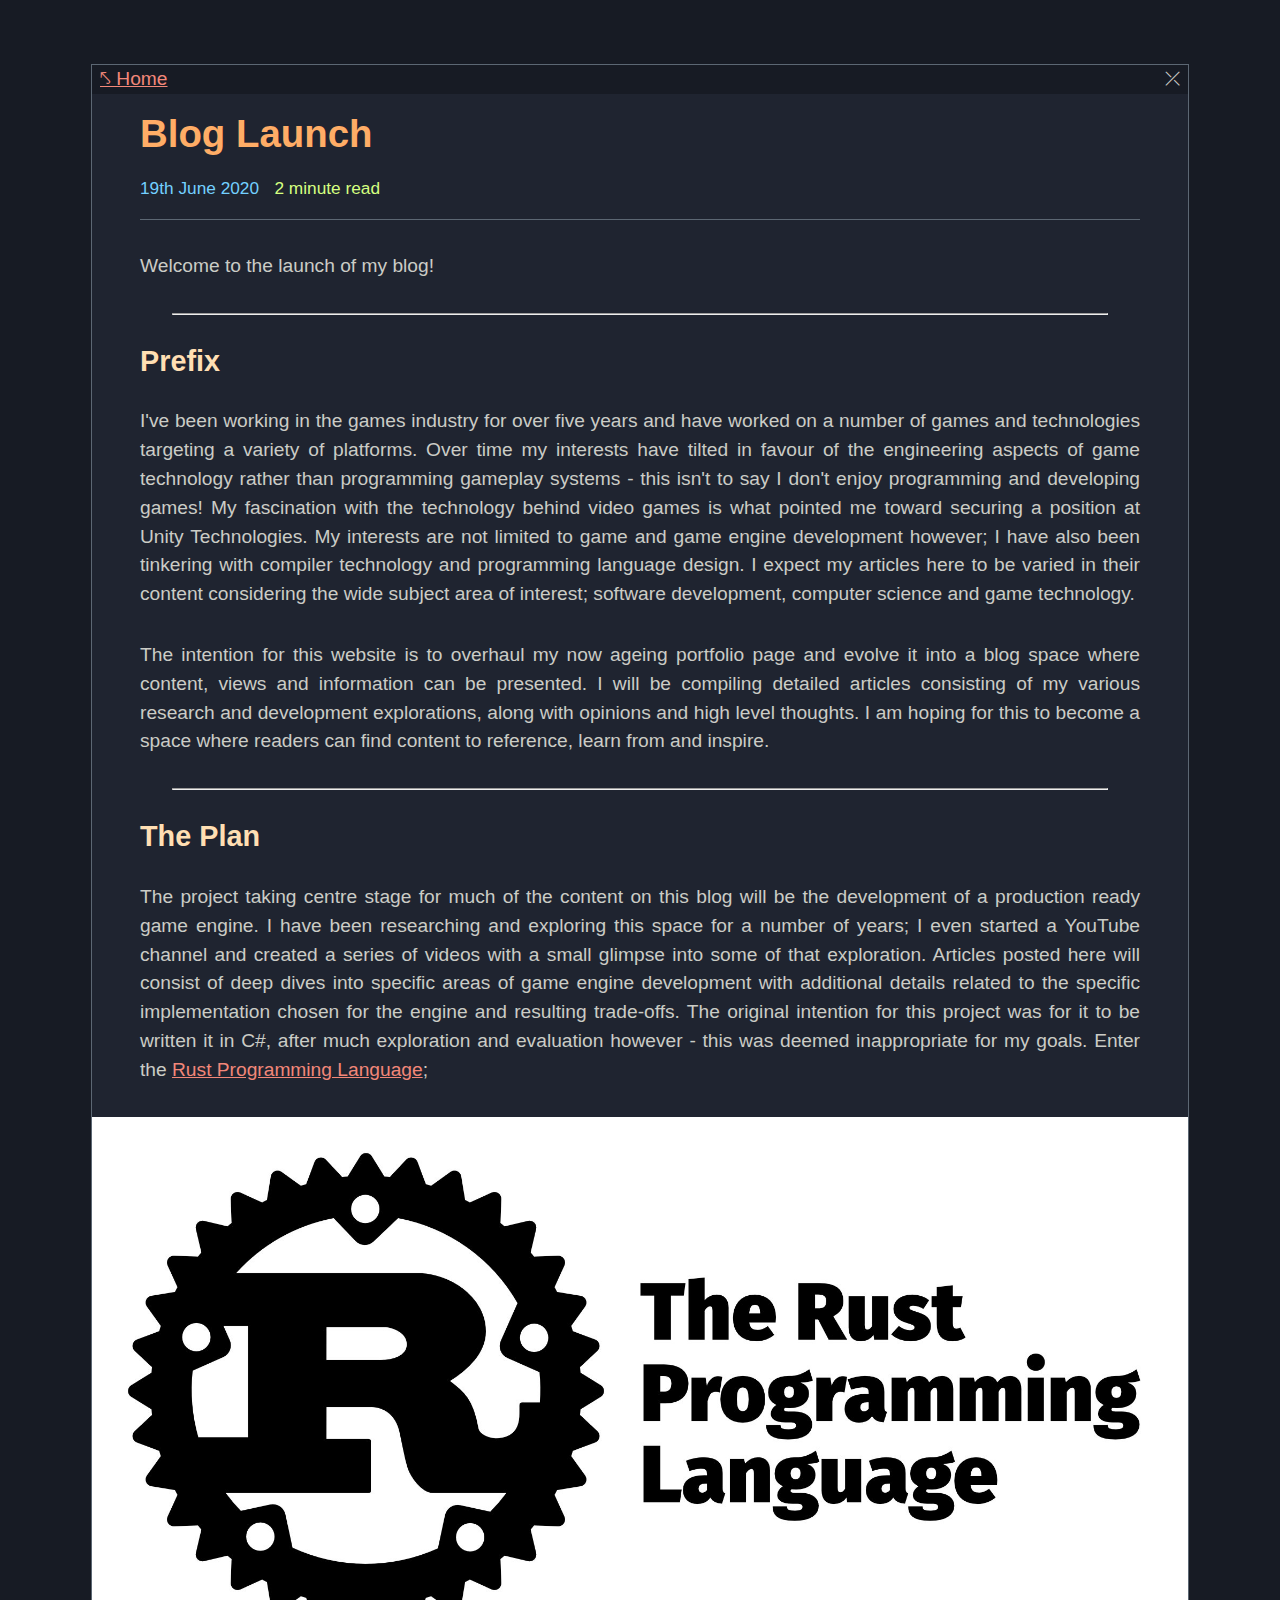
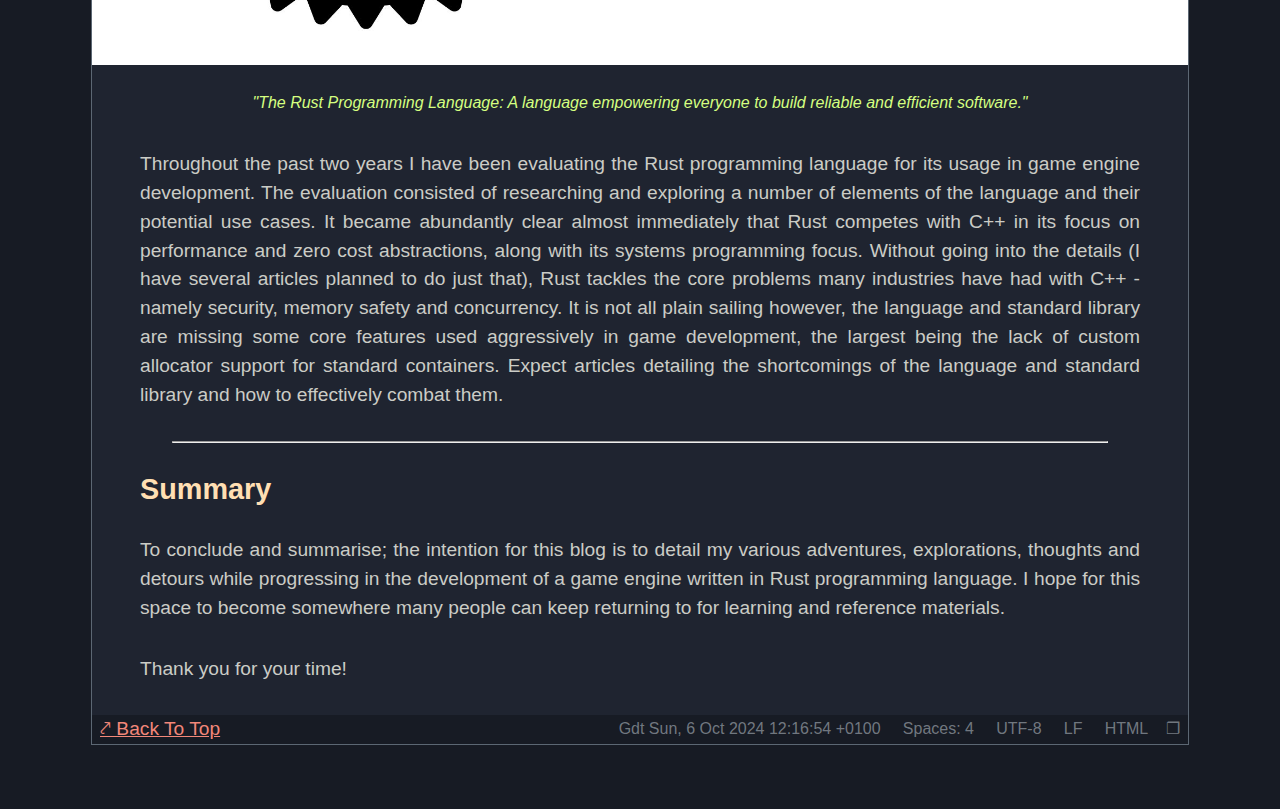
==== blog_launch.html @ 78be76ba "Ported content from previous site" ====
<!DOCTYPE html>
<html lang="en">
    <head>
        <meta charset="UTF-8">
        <meta name="viewport" content="width=device-width, initial-scale=1.0">
        <title>Jak Boulton | Blog Launch</title>
        <link rel="stylesheet" href="assets/styles.css">
    </head>
    <body class="terminal">
        <div class="container">
            <div class="title-bar">
                <span><a href="index.html">&#10531; Home</a></span>
                <span>&#10539;</span>
            </div>
            <header>
                <h1>Blog Launch</h1>
                <time datetime="2020-06-19" class="date">19th June 2020</time>
                <span class="reading-time">2 minute read</span>
           </header>
           <main>
                <p>Welcome to the launch of my blog!</p>
<hr />
<h2>Prefix</h2>
<p>I've been working in the games industry for over five years and have worked on a number of games and technologies targeting a variety of platforms. Over time my interests have tilted in favour of the engineering aspects of game technology rather than programming gameplay systems - this isn't to say I don't enjoy programming and developing games! My fascination with the technology behind video games is what pointed me toward securing a position at Unity Technologies. My interests are not limited to game and game engine development however; I have also been tinkering with compiler technology and programming language design. I expect my articles here to be varied in their content considering the wide subject area of interest; software development, computer science and game technology.</p>
<p>The intention for this website is to overhaul my now ageing portfolio page and evolve it into a blog space where content, views and information can be presented. I will be compiling detailed articles consisting of my various research and development explorations, along with opinions and high level thoughts. I am hoping for this to become a space where readers can find content to reference, learn from and inspire.</p>
<hr />
<h2>The Plan</h2>
<p>The project taking centre stage for much of the content on this blog will be the development of a production ready game engine. I have been researching and exploring this space for a number of years; I even started a YouTube channel and created a series of videos with a small glimpse into some of that exploration. Articles posted here will consist of deep dives into specific areas of game engine development with additional details related to the specific implementation chosen for the engine and resulting trade-offs. The original intention for this project was for it to be written it in C#, after much exploration and evaluation however - this was deemed inappropriate for my goals. Enter the <a href="https://www.rust-lang.org/" target="_blank" rel="noopener noreferrer">Rust Programming Language</a>;</p>
<p><figure>
	<img src="assets/rust-lang.jpg" alt="Image depicting the Rust Programming Language logo" loading="lazy">
	<figcaption>"The Rust Programming Language: A language empowering everyone to build reliable and efficient software."</figcaption>
</figure></p>
<p>Throughout the past two years I have been evaluating the Rust programming language for its usage in game engine development. The evaluation consisted of researching and exploring a number of elements of the language and their potential use cases. It became abundantly clear almost immediately that Rust competes with C++ in its focus on performance and zero cost abstractions, along with its systems programming focus. Without going into the details (I have several articles planned to do just that), Rust tackles the core problems many industries have had with C++ - namely security, memory safety and concurrency. It is not all plain sailing however, the language and standard library are missing some core features used aggressively in game development, the largest being the lack of custom allocator support for standard containers. Expect articles detailing the shortcomings of the language and standard library and how to effectively combat them.</p>
<hr />
<h2>Summary</h2>
<p>To conclude and summarise; the intention for this blog is to detail my various adventures, explorations, thoughts and detours while progressing in the development of a game engine written in Rust programming language. I hope for this space to become somewhere many people can keep returning to for learning and reference materials.</p>
<p>Thank you for your time!</p>

                <div class="navigation">
                    <span><a href="#top">&#10532; Back To Top</a></span>
                    <span style="color: #8A9199CC; font-size: medium;">
                        Gdt Sun, 6 Oct 2024 12:16:54 +0100&nbsp;&nbsp;&nbsp;&nbsp;
                        Spaces: 4&nbsp;&nbsp;&nbsp;&nbsp;
                        UTF-8&nbsp;&nbsp;&nbsp;&nbsp;
                        LF&nbsp;&nbsp;&nbsp;&nbsp;
                        HTML&nbsp;&nbsp;&nbsp;&nbsp;&#10064;
                    </span>
                </div>
           </main>
       </div>
    </body>
</html>
---- assets/styles.css ----
:root {
  --container-padding: 3rem;
}

body {
  margin: 0;
  padding: 0;
  font-family: 'Lucida Sans', 'Lucida Sans Regular', 'Lucida Grande', 'Lucida Sans Unicode', Geneva, Verdana, sans-serif;
  background-color: #171b24;
  color: #cbccc6;
  font-size: 1.2rem;
  line-height: 1.8rem;
}

header {
  text-align: left;
  border-bottom: 1px solid #5c6773;
  margin-bottom: 2rem;
  padding-bottom: 1rem;
}

h1 {
  color: #ffad66;
}

h2 {
  color: #ffdfb3;
}

hr {
  margin: 2rem;
}

p {
  margin-top: 2rem;
  margin-bottom: 2rem;
  text-align: justify;
}

article {
  margin-top: 3rem;
  margin-bottom: 2rem;
}

a {
  color: #f28779;
  text-decoration: underline;
  cursor: pointer;
}

a:hover {
  background-color: #f28779;
  color: #242936;
}

pre {
  font-family: monospace;
  padding: 2rem 3rem;
  font-size: 1.3rem;
  line-height: 1.6rem;
  margin-left: calc(var(--container-padding) * -1);
  margin-right: calc(var(--container-padding) * -1);
  box-sizing: border-box;
}

blockquote {
  font-style: italic;
  text-align: left;
  color: #d5ff80;
  margin: 2rem;
  padding-left: 2rem;
  border-left: 2px solid #d5ff80;
}

code {
  margin: 0;
  line-height: 1.5rem;
  color: #73d0ff;
}

figure {
  margin: 1rem calc(var(--container-padding) * -1);
}

figcaption {
  margin: 1rem 5rem;
  text-align: center;
  font-size: medium;
  font-style: italic;
  color: #d5ff80;
}

img {
  width: 100%;
}

.container {
  margin: 5% auto;
  padding: var(--container-padding);
  max-width: 1000px;
  border: 1px solid #5c6773;
  background-color: #1f2430;
}

.title-bar {
  background-color: #171b24;
  padding-right: 0.5rem;
  padding-left: 0.5rem;
  margin-left: calc(var(--container-padding) * -1);
  margin-right: calc(var(--container-padding) * -1);
  margin-top: calc(var(--container-padding) * -1);
  display: flex;
  justify-content: space-between;
}

.navigation {
  background-color: #171b24;
  padding-right: 0.5rem;
  padding-left: 0.5rem;
  margin-left: calc(var(--container-padding) * -1);
  margin-right: calc(var(--container-padding) * -1);
  margin-bottom: calc(var(--container-padding) * -1);
  display: flex;
  justify-content: space-between;
}

.date {
  color: #73d0ff;
  font-size: 0.9em;
  margin-right: 10px;
}

.reading-time {
  color: #d5ff80;
  font-size: 0.9em;
}
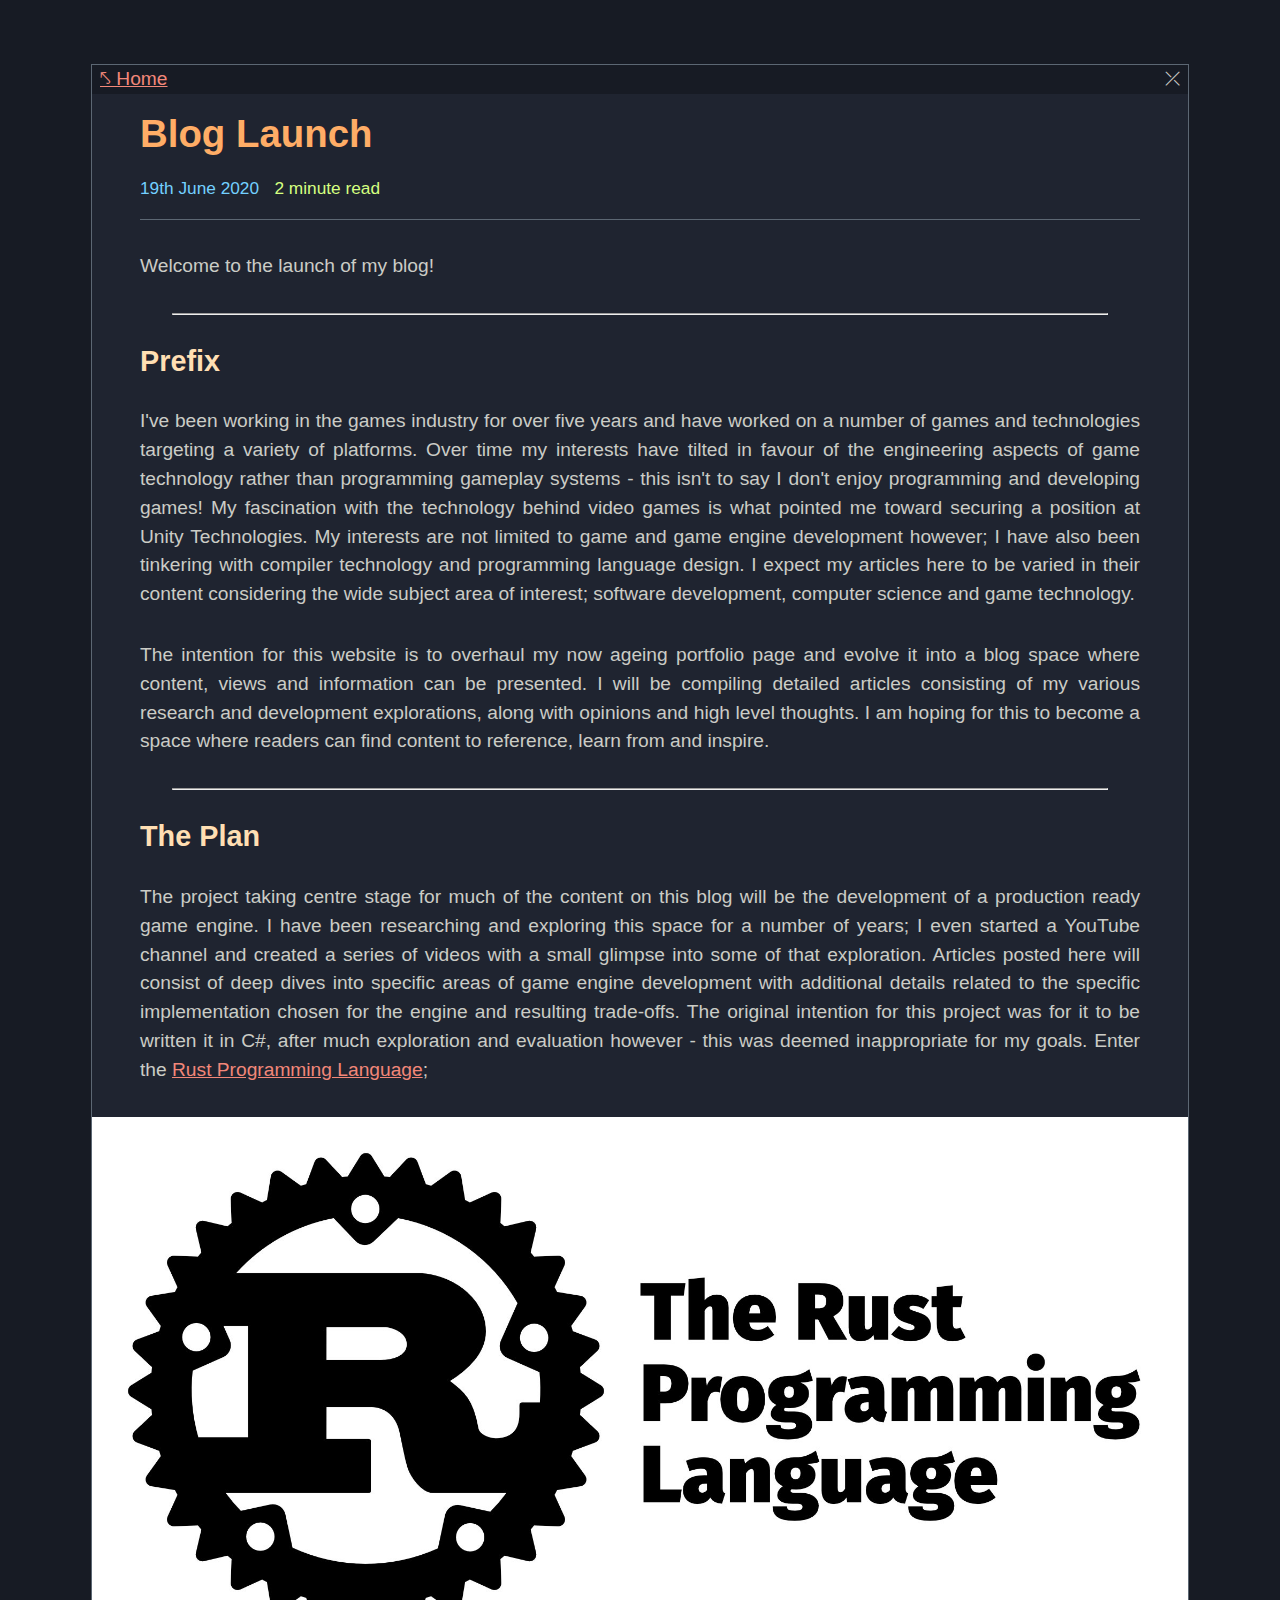
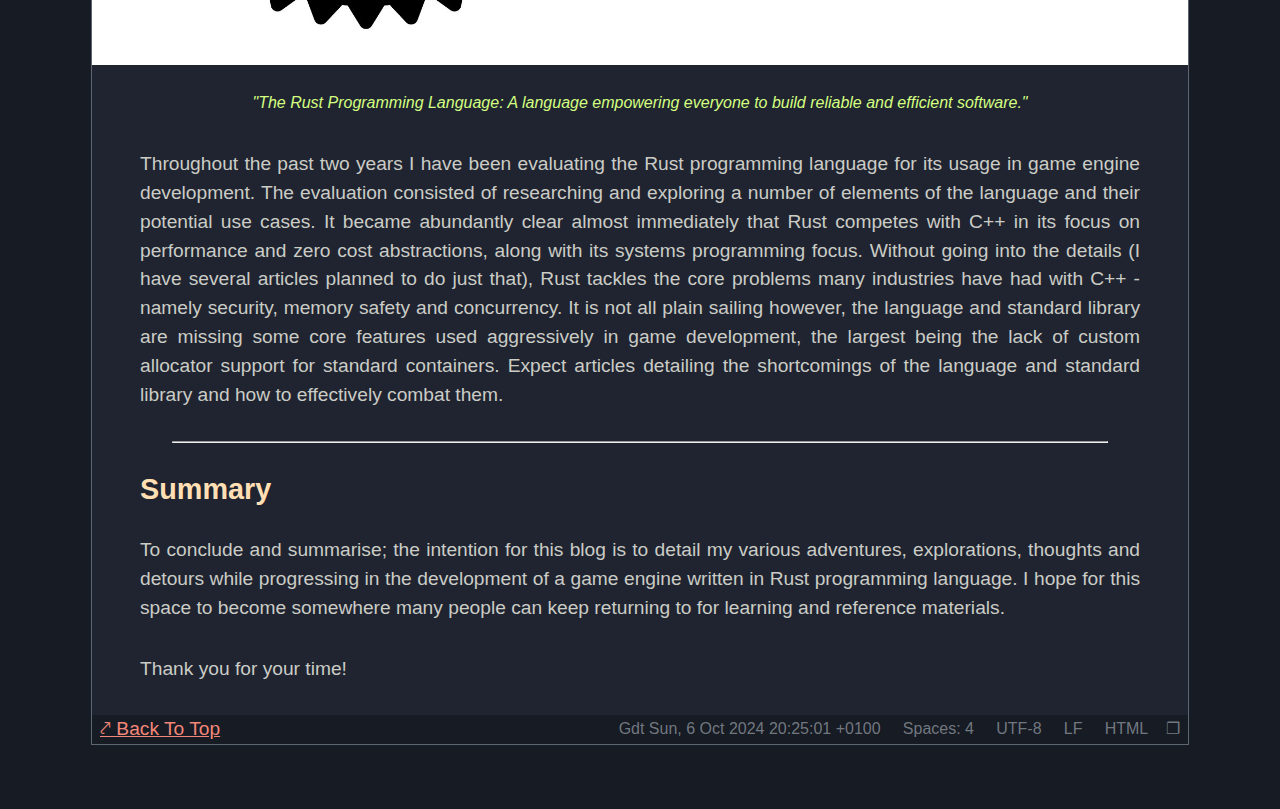
==== commit 252a7753: "Fixed word wrapping in code blocks and made twitter link open in new tab" ====
--- a/blog_launch.html
+++ b/blog_launch.html
@@ -39,7 +39,7 @@
                 <div class="navigation">
                     <span><a href="#top">&#10532; Back To Top</a></span>
                     <span style="color: #8A9199CC; font-size: medium;">
-                        Gdt Sun, 6 Oct 2024 12:16:54 +0100&nbsp;&nbsp;&nbsp;&nbsp;
+                        Gdt Sun, 6 Oct 2024 20:25:01 +0100&nbsp;&nbsp;&nbsp;&nbsp;
                         Spaces: 4&nbsp;&nbsp;&nbsp;&nbsp;
                         UTF-8&nbsp;&nbsp;&nbsp;&nbsp;
                         LF&nbsp;&nbsp;&nbsp;&nbsp;
--- a/assets/styles.css
+++ b/assets/styles.css
@@ -60,7 +60,9 @@
   line-height: 1.6rem;
   margin-left: calc(var(--container-padding) * -1);
   margin-right: calc(var(--container-padding) * -1);
-  box-sizing: border-box;
+  white-space: pre-wrap;
+  word-wrap: break-word;
+  overflow: auto;
 }
 
 blockquote {
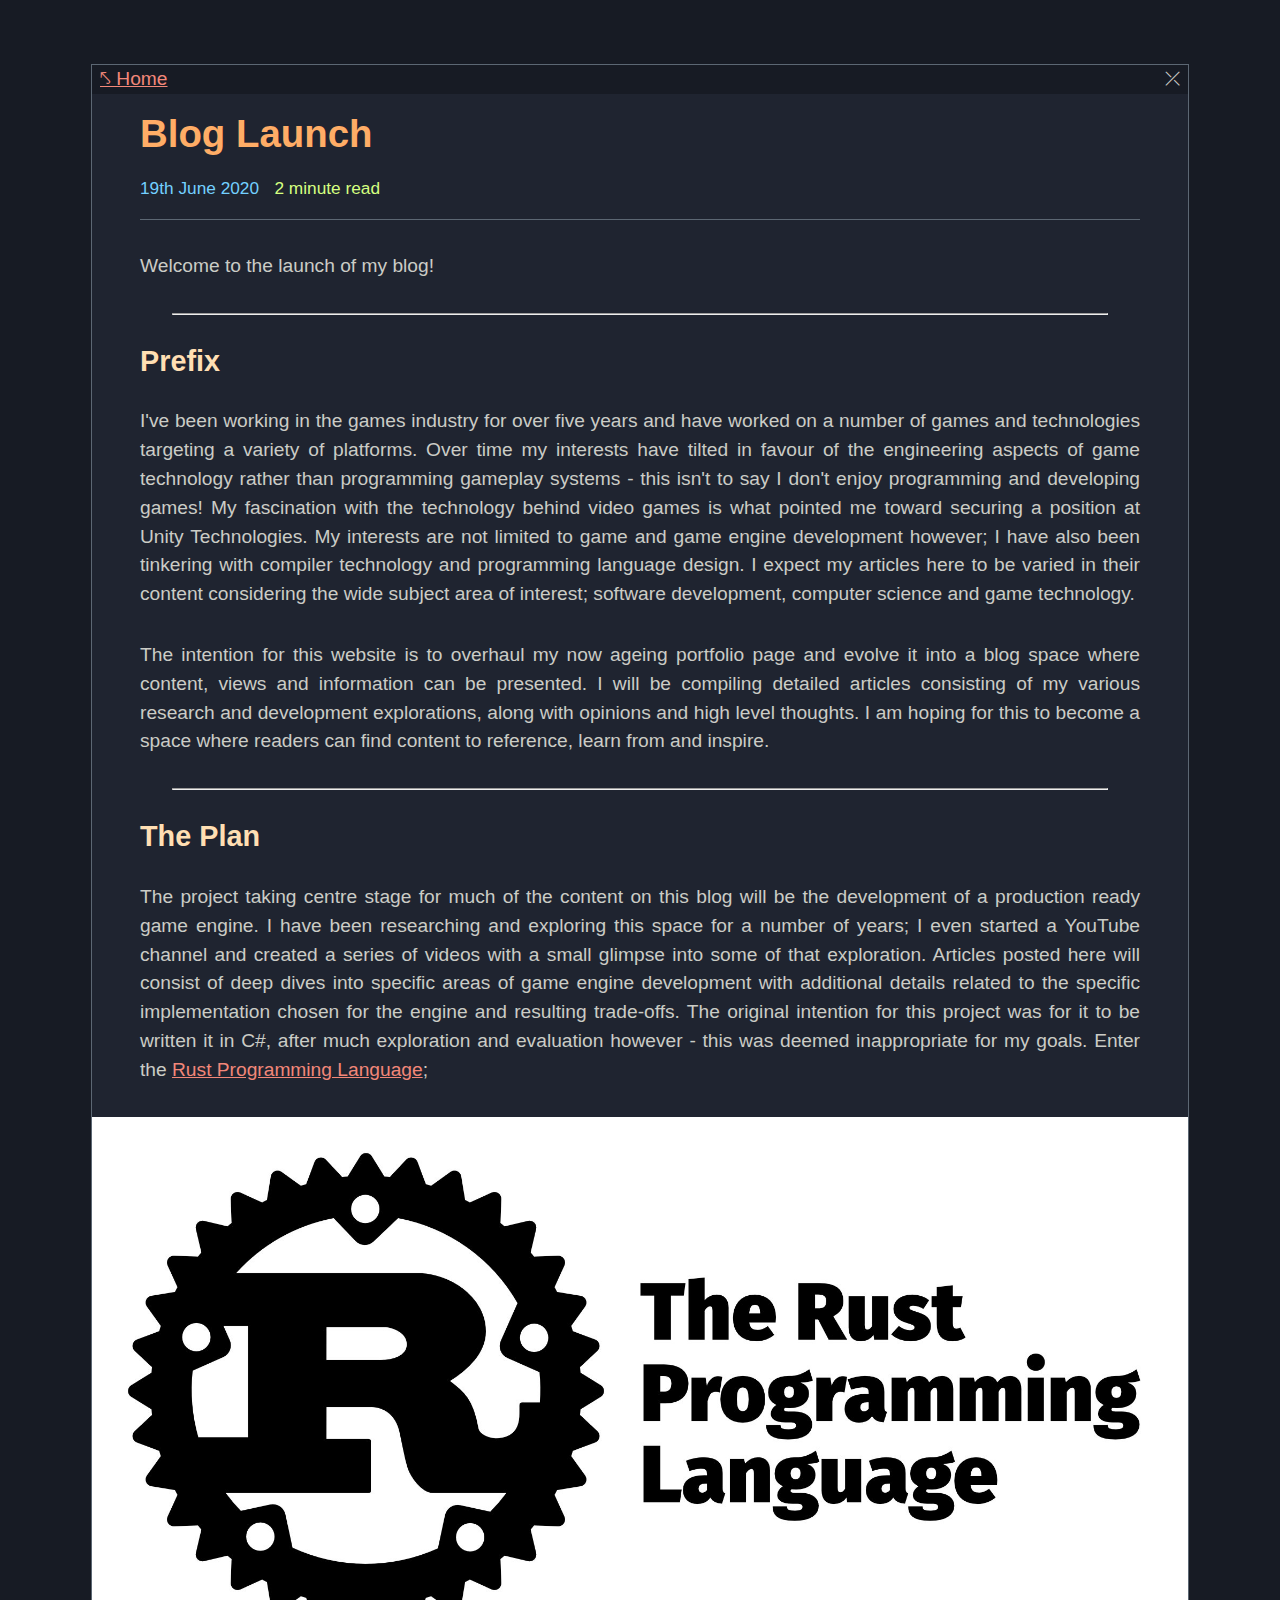
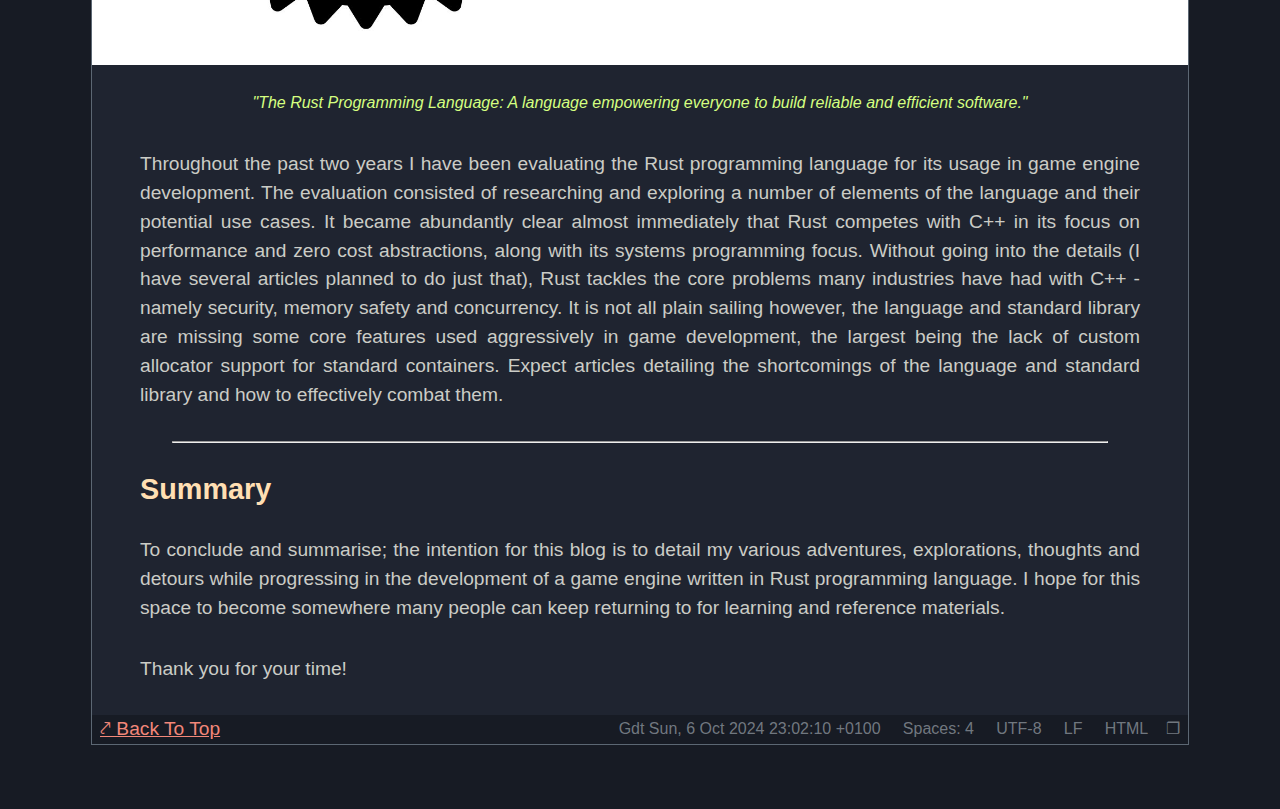
==== commit 47b09f16: "Fixed additional word wrapping with code blocks, moved window-style footer into snippet (now gets in" ====
--- a/blog_launch.html
+++ b/blog_launch.html
@@ -37,15 +37,17 @@
 <p>Thank you for your time!</p>
 
                 <div class="navigation">
-                    <span><a href="#top">&#10532; Back To Top</a></span>
-                    <span style="color: #8A9199CC; font-size: medium;">
-                        Gdt Sun, 6 Oct 2024 20:25:01 +0100&nbsp;&nbsp;&nbsp;&nbsp;
-                        Spaces: 4&nbsp;&nbsp;&nbsp;&nbsp;
-                        UTF-8&nbsp;&nbsp;&nbsp;&nbsp;
-                        LF&nbsp;&nbsp;&nbsp;&nbsp;
-                        HTML&nbsp;&nbsp;&nbsp;&nbsp;&#10064;
-                    </span>
-                </div>
+    <span class="top-text">
+        <a href="#top">&#10532; Back To Top</a>
+    </span>
+    <span class="flavour-text">
+        Gdt Sun, 6 Oct 2024 23:02:10 +0100&nbsp;&nbsp;&nbsp;&nbsp;
+        Spaces: 4&nbsp;&nbsp;&nbsp;&nbsp;
+        UTF-8&nbsp;&nbsp;&nbsp;&nbsp;
+        LF&nbsp;&nbsp;&nbsp;&nbsp;
+        HTML&nbsp;&nbsp;&nbsp;&nbsp;&#10064;
+    </span>
+</div>
            </main>
        </div>
     </body>
--- a/assets/styles.css
+++ b/assets/styles.css
@@ -78,6 +78,9 @@
   margin: 0;
   line-height: 1.5rem;
   color: #73d0ff;
+  white-space: pre-wrap;
+  word-wrap: break-word;
+  overflow: auto;
 }
 
 figure {
@@ -135,4 +138,18 @@
 .reading-time {
   color: #d5ff80;
   font-size: 0.9em;
+}
+
+.flavour-text {
+  white-space: nowrap;
+  overflow: hidden;
+  text-overflow: ellipsis;
+  color: #8A9199CC;
+  font-size: medium;
+}
+
+.top-text {
+  white-space: nowrap;
+  overflow: visible;
+  padding-right: 1rem;
 }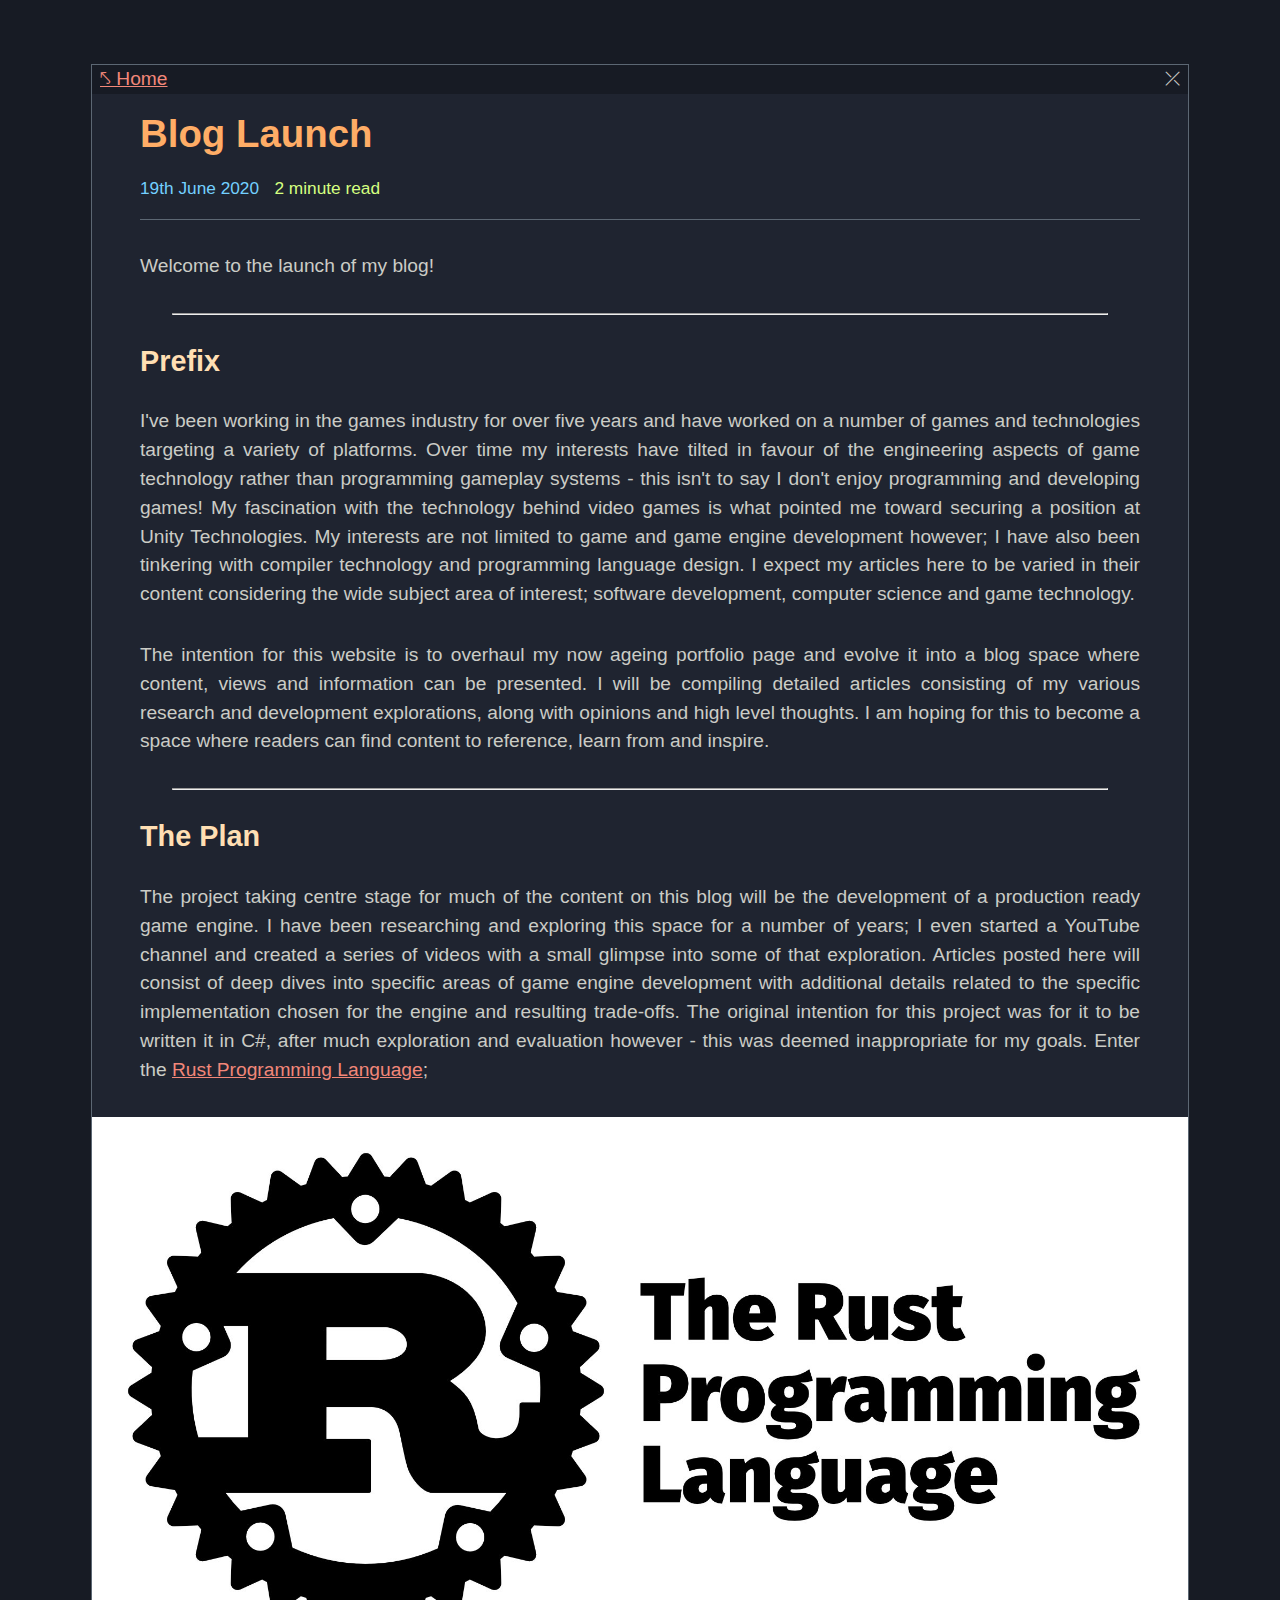
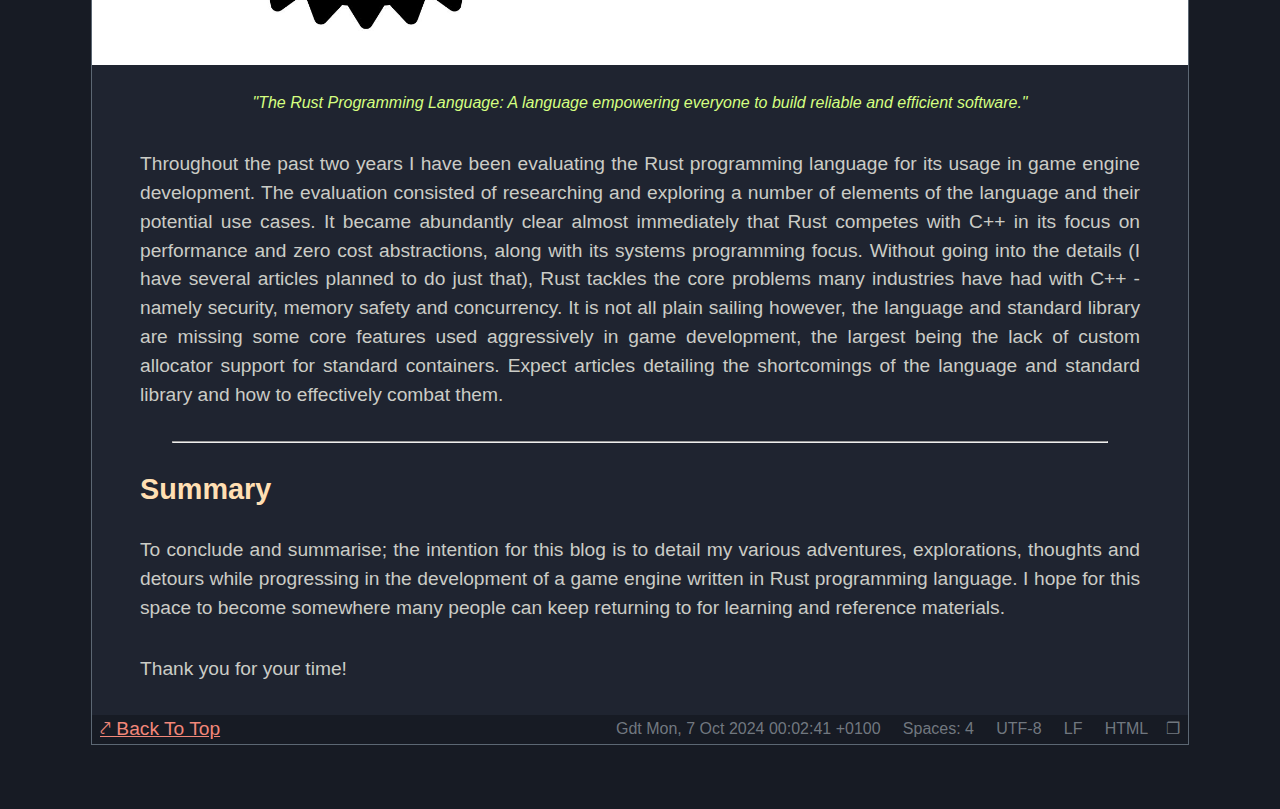
==== commit 9336d4d9: "Adjusted meta data definition and improved formatting of HTML pages" ====
--- a/blog_launch.html
+++ b/blog_launch.html
@@ -1,54 +1,91 @@
 <!DOCTYPE html>
 <html lang="en">
-    <head>
-        <meta charset="UTF-8">
-        <meta name="viewport" content="width=device-width, initial-scale=1.0">
-        <title>Jak Boulton | Blog Launch</title>
-        <link rel="stylesheet" href="assets/styles.css">
-    </head>
-    <body class="terminal">
-        <div class="container">
-            <div class="title-bar">
-                <span><a href="index.html">&#10531; Home</a></span>
-                <span>&#10539;</span>
+
+<head>
+    <meta charset="UTF-8">
+    <meta name="viewport" content="width=device-width, initial-scale=1.0">
+    <title>Jak Boulton | Blog Launch</title>
+    <link rel="stylesheet" href="assets/styles.css">
+</head>
+
+<body class="terminal">
+    <div class="container">
+        <div class="title-bar">
+            <span><a href="index.html">&#10531; Home</a></span>
+            <span>&#10539;</span>
+        </div>
+        <header>
+            <h1>Blog Launch</h1>
+            <time datetime="2020-06-19" class="date">19th June 2020</time>
+            <span class="reading-time">2 minute read</span>
+        </header>
+        <main>
+            <p>Welcome to the launch of my blog!</p>
+            <hr />
+            <h2>Prefix</h2>
+            <p>I've been working in the games industry for over five years and have worked on a number of games and
+                technologies targeting a variety of platforms. Over time my interests have tilted in favour of the
+                engineering aspects of game technology rather than programming gameplay systems - this isn't to say I
+                don't enjoy programming and developing games! My fascination with the technology behind video games is
+                what pointed me toward securing a position at Unity Technologies. My interests are not limited to game
+                and game engine development however; I have also been tinkering with compiler technology and programming
+                language design. I expect my articles here to be varied in their content considering the wide subject
+                area of interest; software development, computer science and game technology.</p>
+            <p>The intention for this website is to overhaul my now ageing portfolio page and evolve it into a blog
+                space where content, views and information can be presented. I will be compiling detailed articles
+                consisting of my various research and development explorations, along with opinions and high level
+                thoughts. I am hoping for this to become a space where readers can find content to reference, learn from
+                and inspire.</p>
+            <hr />
+            <h2>The Plan</h2>
+            <p>The project taking centre stage for much of the content on this blog will be the development of a
+                production ready game engine. I have been researching and exploring this space for a number of years; I
+                even started a YouTube channel and created a series of videos with a small glimpse into some of that
+                exploration. Articles posted here will consist of deep dives into specific areas of game engine
+                development with additional details related to the specific implementation chosen for the engine and
+                resulting trade-offs. The original intention for this project was for it to be written it in C#, after
+                much exploration and evaluation however - this was deemed inappropriate for my goals. Enter the <a
+                    href="https://www.rust-lang.org/" target="_blank" rel="noopener noreferrer">Rust Programming
+                    Language</a>;</p>
+            <p>
+            <figure>
+                <img src="assets/rust-lang.jpg" alt="Image depicting the Rust Programming Language logo" loading="lazy">
+                <figcaption>"The Rust Programming Language: A language empowering everyone to build reliable and
+                    efficient software."</figcaption>
+            </figure>
+            </p>
+            <p>Throughout the past two years I have been evaluating the Rust programming language for its usage in game
+                engine development. The evaluation consisted of researching and exploring a number of elements of the
+                language and their potential use cases. It became abundantly clear almost immediately that Rust competes
+                with C++ in its focus on performance and zero cost abstractions, along with its systems programming
+                focus. Without going into the details (I have several articles planned to do just that), Rust tackles
+                the core problems many industries have had with C++ - namely security, memory safety and concurrency. It
+                is not all plain sailing however, the language and standard library are missing some core features used
+                aggressively in game development, the largest being the lack of custom allocator support for standard
+                containers. Expect articles detailing the shortcomings of the language and standard library and how to
+                effectively combat them.</p>
+            <hr />
+            <h2>Summary</h2>
+            <p>To conclude and summarise; the intention for this blog is to detail my various adventures, explorations,
+                thoughts and detours while progressing in the development of a game engine written in Rust programming
+                language. I hope for this space to become somewhere many people can keep returning to for learning and
+                reference materials.</p>
+            <p>Thank you for your time!</p>
+
+            <div class="navigation">
+                <span class="top-text">
+                    <a href="#top">&#10532; Back To Top</a>
+                </span>
+                <span class="flavour-text">
+                    Gdt Mon, 7 Oct 2024 00:02:41 +0100&nbsp;&nbsp;&nbsp;&nbsp;
+                    Spaces: 4&nbsp;&nbsp;&nbsp;&nbsp;
+                    UTF-8&nbsp;&nbsp;&nbsp;&nbsp;
+                    LF&nbsp;&nbsp;&nbsp;&nbsp;
+                    HTML&nbsp;&nbsp;&nbsp;&nbsp;&#10064;
+                </span>
             </div>
-            <header>
-                <h1>Blog Launch</h1>
-                <time datetime="2020-06-19" class="date">19th June 2020</time>
-                <span class="reading-time">2 minute read</span>
-           </header>
-           <main>
-                <p>Welcome to the launch of my blog!</p>
-<hr />
-<h2>Prefix</h2>
-<p>I've been working in the games industry for over five years and have worked on a number of games and technologies targeting a variety of platforms. Over time my interests have tilted in favour of the engineering aspects of game technology rather than programming gameplay systems - this isn't to say I don't enjoy programming and developing games! My fascination with the technology behind video games is what pointed me toward securing a position at Unity Technologies. My interests are not limited to game and game engine development however; I have also been tinkering with compiler technology and programming language design. I expect my articles here to be varied in their content considering the wide subject area of interest; software development, computer science and game technology.</p>
-<p>The intention for this website is to overhaul my now ageing portfolio page and evolve it into a blog space where content, views and information can be presented. I will be compiling detailed articles consisting of my various research and development explorations, along with opinions and high level thoughts. I am hoping for this to become a space where readers can find content to reference, learn from and inspire.</p>
-<hr />
-<h2>The Plan</h2>
-<p>The project taking centre stage for much of the content on this blog will be the development of a production ready game engine. I have been researching and exploring this space for a number of years; I even started a YouTube channel and created a series of videos with a small glimpse into some of that exploration. Articles posted here will consist of deep dives into specific areas of game engine development with additional details related to the specific implementation chosen for the engine and resulting trade-offs. The original intention for this project was for it to be written it in C#, after much exploration and evaluation however - this was deemed inappropriate for my goals. Enter the <a href="https://www.rust-lang.org/" target="_blank" rel="noopener noreferrer">Rust Programming Language</a>;</p>
-<p><figure>
-	<img src="assets/rust-lang.jpg" alt="Image depicting the Rust Programming Language logo" loading="lazy">
-	<figcaption>"The Rust Programming Language: A language empowering everyone to build reliable and efficient software."</figcaption>
-</figure></p>
-<p>Throughout the past two years I have been evaluating the Rust programming language for its usage in game engine development. The evaluation consisted of researching and exploring a number of elements of the language and their potential use cases. It became abundantly clear almost immediately that Rust competes with C++ in its focus on performance and zero cost abstractions, along with its systems programming focus. Without going into the details (I have several articles planned to do just that), Rust tackles the core problems many industries have had with C++ - namely security, memory safety and concurrency. It is not all plain sailing however, the language and standard library are missing some core features used aggressively in game development, the largest being the lack of custom allocator support for standard containers. Expect articles detailing the shortcomings of the language and standard library and how to effectively combat them.</p>
-<hr />
-<h2>Summary</h2>
-<p>To conclude and summarise; the intention for this blog is to detail my various adventures, explorations, thoughts and detours while progressing in the development of a game engine written in Rust programming language. I hope for this space to become somewhere many people can keep returning to for learning and reference materials.</p>
-<p>Thank you for your time!</p>
+        </main>
+    </div>
+</body>
 
-                <div class="navigation">
-    <span class="top-text">
-        <a href="#top">&#10532; Back To Top</a>
-    </span>
-    <span class="flavour-text">
-        Gdt Sun, 6 Oct 2024 23:02:10 +0100&nbsp;&nbsp;&nbsp;&nbsp;
-        Spaces: 4&nbsp;&nbsp;&nbsp;&nbsp;
-        UTF-8&nbsp;&nbsp;&nbsp;&nbsp;
-        LF&nbsp;&nbsp;&nbsp;&nbsp;
-        HTML&nbsp;&nbsp;&nbsp;&nbsp;&#10064;
-    </span>
-</div>
-           </main>
-       </div>
-    </body>
-</html>
+</html>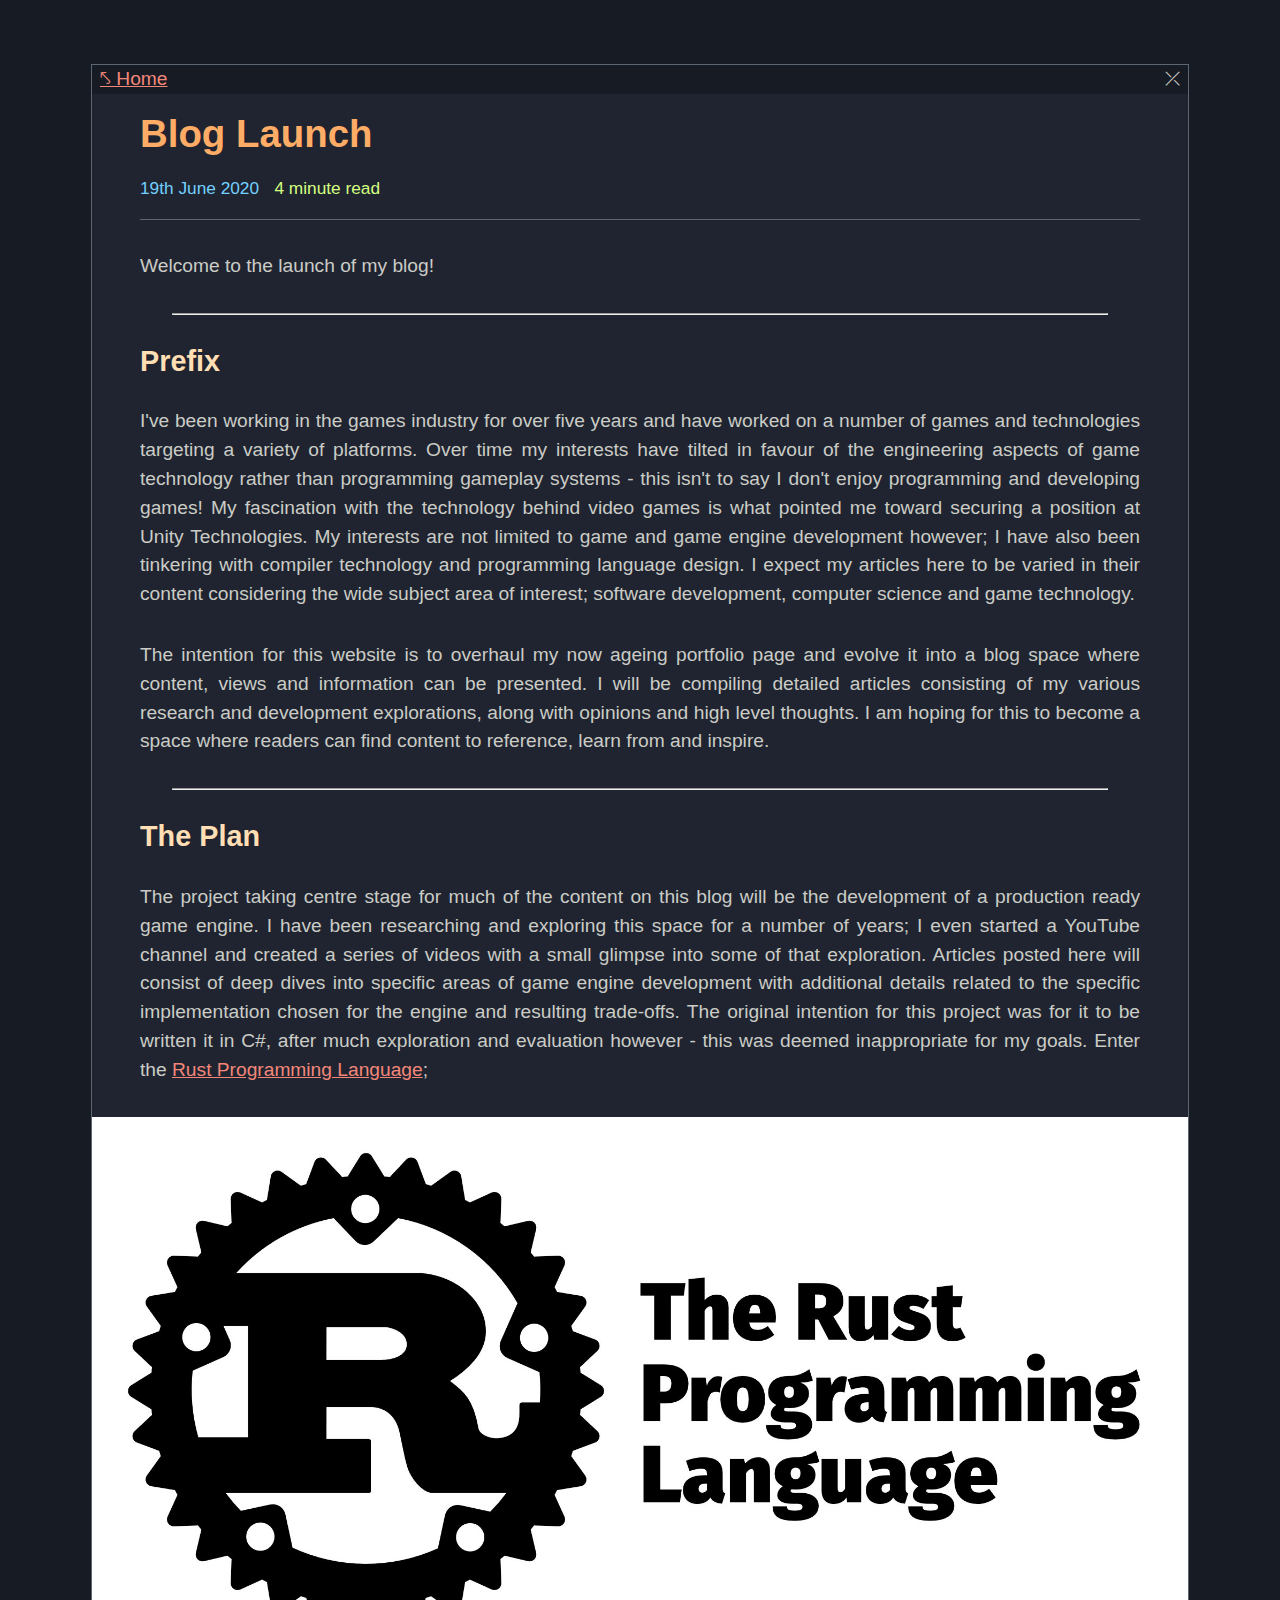
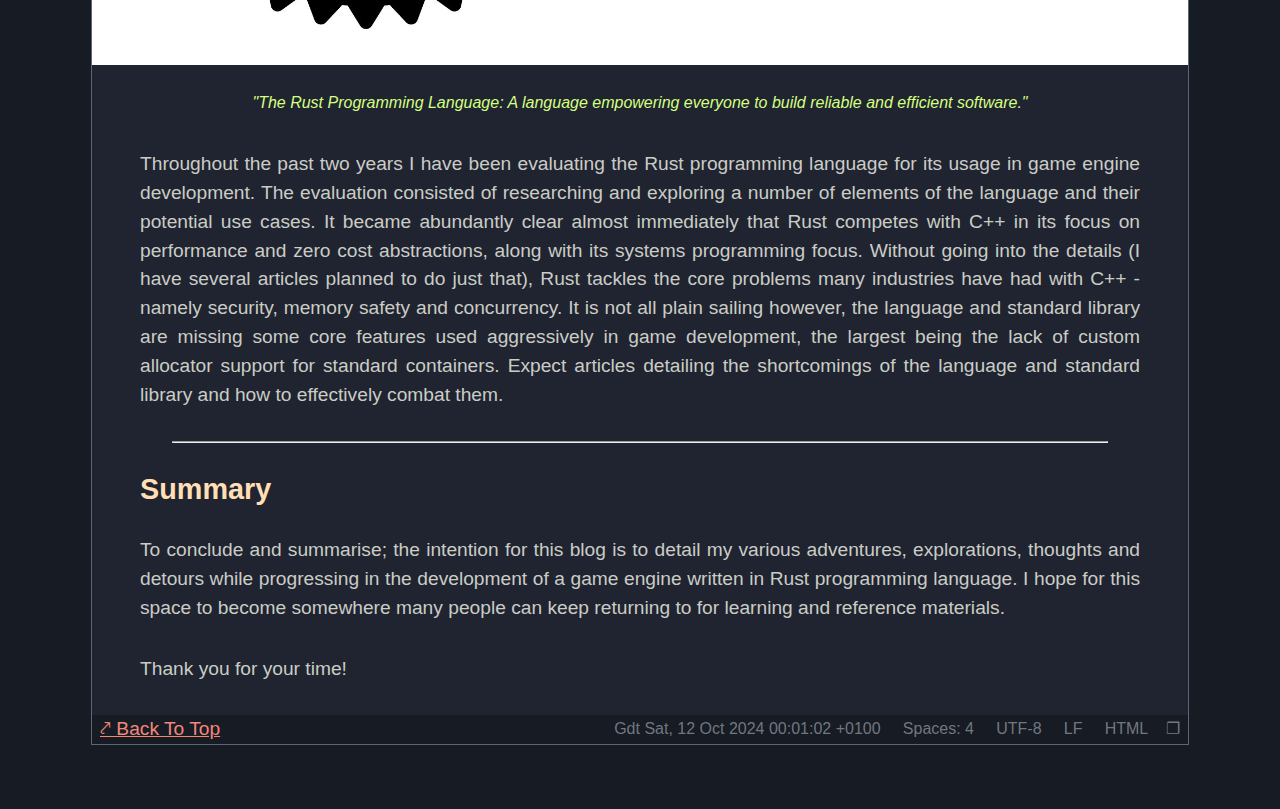
==== commit ac6d6b80: "Added website icon and updated article read estimates" ====
--- a/blog_launch.html
+++ b/blog_launch.html
@@ -1,91 +1,55 @@
 <!DOCTYPE html>
 <html lang="en">
+    <head>
+        <meta charset="UTF-8">
+        <meta name="viewport" content="width=device-width, initial-scale=1.0">
+        <title>Jak Boulton | Blog Launch</title>
+        <link rel="icon" type="image/x-icon" href="assets/pull-request.svg" color="#ffad66"/>
+        <link rel="stylesheet" href="assets/styles.css">
+    </head>
+    <body class="terminal">
+        <div class="container">
+            <div class="title-bar">
+                <span><a href="index.html">&#10531; Home</a></span>
+                <span>&#10539;</span>
+            </div>
+            <header>
+                <h1>Blog Launch</h1>
+                <time datetime="2020-06-19" class="date">19th June 2020</time>
+                <span class="reading-time">4 minute read</span>
+           </header>
+           <main>
+                <p>Welcome to the launch of my blog!</p>
+<hr />
+<h2>Prefix</h2>
+<p>I've been working in the games industry for over five years and have worked on a number of games and technologies targeting a variety of platforms. Over time my interests have tilted in favour of the engineering aspects of game technology rather than programming gameplay systems - this isn't to say I don't enjoy programming and developing games! My fascination with the technology behind video games is what pointed me toward securing a position at Unity Technologies. My interests are not limited to game and game engine development however; I have also been tinkering with compiler technology and programming language design. I expect my articles here to be varied in their content considering the wide subject area of interest; software development, computer science and game technology.</p>
+<p>The intention for this website is to overhaul my now ageing portfolio page and evolve it into a blog space where content, views and information can be presented. I will be compiling detailed articles consisting of my various research and development explorations, along with opinions and high level thoughts. I am hoping for this to become a space where readers can find content to reference, learn from and inspire.</p>
+<hr />
+<h2>The Plan</h2>
+<p>The project taking centre stage for much of the content on this blog will be the development of a production ready game engine. I have been researching and exploring this space for a number of years; I even started a YouTube channel and created a series of videos with a small glimpse into some of that exploration. Articles posted here will consist of deep dives into specific areas of game engine development with additional details related to the specific implementation chosen for the engine and resulting trade-offs. The original intention for this project was for it to be written it in C#, after much exploration and evaluation however - this was deemed inappropriate for my goals. Enter the <a href="https://www.rust-lang.org/" target="_blank" rel="noopener noreferrer">Rust Programming Language</a>;</p>
+<p><figure>
+	<img src="assets/rust-lang.jpg" alt="Image depicting the Rust Programming Language logo" loading="lazy">
+	<figcaption>"The Rust Programming Language: A language empowering everyone to build reliable and efficient software."</figcaption>
+</figure></p>
+<p>Throughout the past two years I have been evaluating the Rust programming language for its usage in game engine development. The evaluation consisted of researching and exploring a number of elements of the language and their potential use cases. It became abundantly clear almost immediately that Rust competes with C++ in its focus on performance and zero cost abstractions, along with its systems programming focus. Without going into the details (I have several articles planned to do just that), Rust tackles the core problems many industries have had with C++ - namely security, memory safety and concurrency. It is not all plain sailing however, the language and standard library are missing some core features used aggressively in game development, the largest being the lack of custom allocator support for standard containers. Expect articles detailing the shortcomings of the language and standard library and how to effectively combat them.</p>
+<hr />
+<h2>Summary</h2>
+<p>To conclude and summarise; the intention for this blog is to detail my various adventures, explorations, thoughts and detours while progressing in the development of a game engine written in Rust programming language. I hope for this space to become somewhere many people can keep returning to for learning and reference materials.</p>
+<p>Thank you for your time!</p>
 
-<head>
-    <meta charset="UTF-8">
-    <meta name="viewport" content="width=device-width, initial-scale=1.0">
-    <title>Jak Boulton | Blog Launch</title>
-    <link rel="stylesheet" href="assets/styles.css">
-</head>
-
-<body class="terminal">
-    <div class="container">
-        <div class="title-bar">
-            <span><a href="index.html">&#10531; Home</a></span>
-            <span>&#10539;</span>
-        </div>
-        <header>
-            <h1>Blog Launch</h1>
-            <time datetime="2020-06-19" class="date">19th June 2020</time>
-            <span class="reading-time">2 minute read</span>
-        </header>
-        <main>
-            <p>Welcome to the launch of my blog!</p>
-            <hr />
-            <h2>Prefix</h2>
-            <p>I've been working in the games industry for over five years and have worked on a number of games and
-                technologies targeting a variety of platforms. Over time my interests have tilted in favour of the
-                engineering aspects of game technology rather than programming gameplay systems - this isn't to say I
-                don't enjoy programming and developing games! My fascination with the technology behind video games is
-                what pointed me toward securing a position at Unity Technologies. My interests are not limited to game
-                and game engine development however; I have also been tinkering with compiler technology and programming
-                language design. I expect my articles here to be varied in their content considering the wide subject
-                area of interest; software development, computer science and game technology.</p>
-            <p>The intention for this website is to overhaul my now ageing portfolio page and evolve it into a blog
-                space where content, views and information can be presented. I will be compiling detailed articles
-                consisting of my various research and development explorations, along with opinions and high level
-                thoughts. I am hoping for this to become a space where readers can find content to reference, learn from
-                and inspire.</p>
-            <hr />
-            <h2>The Plan</h2>
-            <p>The project taking centre stage for much of the content on this blog will be the development of a
-                production ready game engine. I have been researching and exploring this space for a number of years; I
-                even started a YouTube channel and created a series of videos with a small glimpse into some of that
-                exploration. Articles posted here will consist of deep dives into specific areas of game engine
-                development with additional details related to the specific implementation chosen for the engine and
-                resulting trade-offs. The original intention for this project was for it to be written it in C#, after
-                much exploration and evaluation however - this was deemed inappropriate for my goals. Enter the <a
-                    href="https://www.rust-lang.org/" target="_blank" rel="noopener noreferrer">Rust Programming
-                    Language</a>;</p>
-            <p>
-            <figure>
-                <img src="assets/rust-lang.jpg" alt="Image depicting the Rust Programming Language logo" loading="lazy">
-                <figcaption>"The Rust Programming Language: A language empowering everyone to build reliable and
-                    efficient software."</figcaption>
-            </figure>
-            </p>
-            <p>Throughout the past two years I have been evaluating the Rust programming language for its usage in game
-                engine development. The evaluation consisted of researching and exploring a number of elements of the
-                language and their potential use cases. It became abundantly clear almost immediately that Rust competes
-                with C++ in its focus on performance and zero cost abstractions, along with its systems programming
-                focus. Without going into the details (I have several articles planned to do just that), Rust tackles
-                the core problems many industries have had with C++ - namely security, memory safety and concurrency. It
-                is not all plain sailing however, the language and standard library are missing some core features used
-                aggressively in game development, the largest being the lack of custom allocator support for standard
-                containers. Expect articles detailing the shortcomings of the language and standard library and how to
-                effectively combat them.</p>
-            <hr />
-            <h2>Summary</h2>
-            <p>To conclude and summarise; the intention for this blog is to detail my various adventures, explorations,
-                thoughts and detours while progressing in the development of a game engine written in Rust programming
-                language. I hope for this space to become somewhere many people can keep returning to for learning and
-                reference materials.</p>
-            <p>Thank you for your time!</p>
-
-            <div class="navigation">
-                <span class="top-text">
-                    <a href="#top">&#10532; Back To Top</a>
-                </span>
-                <span class="flavour-text">
-                    Gdt Mon, 7 Oct 2024 00:02:41 +0100&nbsp;&nbsp;&nbsp;&nbsp;
-                    Spaces: 4&nbsp;&nbsp;&nbsp;&nbsp;
-                    UTF-8&nbsp;&nbsp;&nbsp;&nbsp;
-                    LF&nbsp;&nbsp;&nbsp;&nbsp;
-                    HTML&nbsp;&nbsp;&nbsp;&nbsp;&#10064;
-                </span>
-            </div>
-        </main>
-    </div>
-</body>
-
-</html>+                <div class="navigation">
+    <span class="top-text">
+        <a href="#top">&#10532; Back To Top</a>
+    </span>
+    <span class="flavour-text">
+        Gdt Sat, 12 Oct 2024 00:01:02 +0100&nbsp;&nbsp;&nbsp;&nbsp;
+        Spaces: 4&nbsp;&nbsp;&nbsp;&nbsp;
+        UTF-8&nbsp;&nbsp;&nbsp;&nbsp;
+        LF&nbsp;&nbsp;&nbsp;&nbsp;
+        HTML&nbsp;&nbsp;&nbsp;&nbsp;&#10064;
+    </span>
+</div>
+           </main>
+       </div>
+    </body>
+</html>
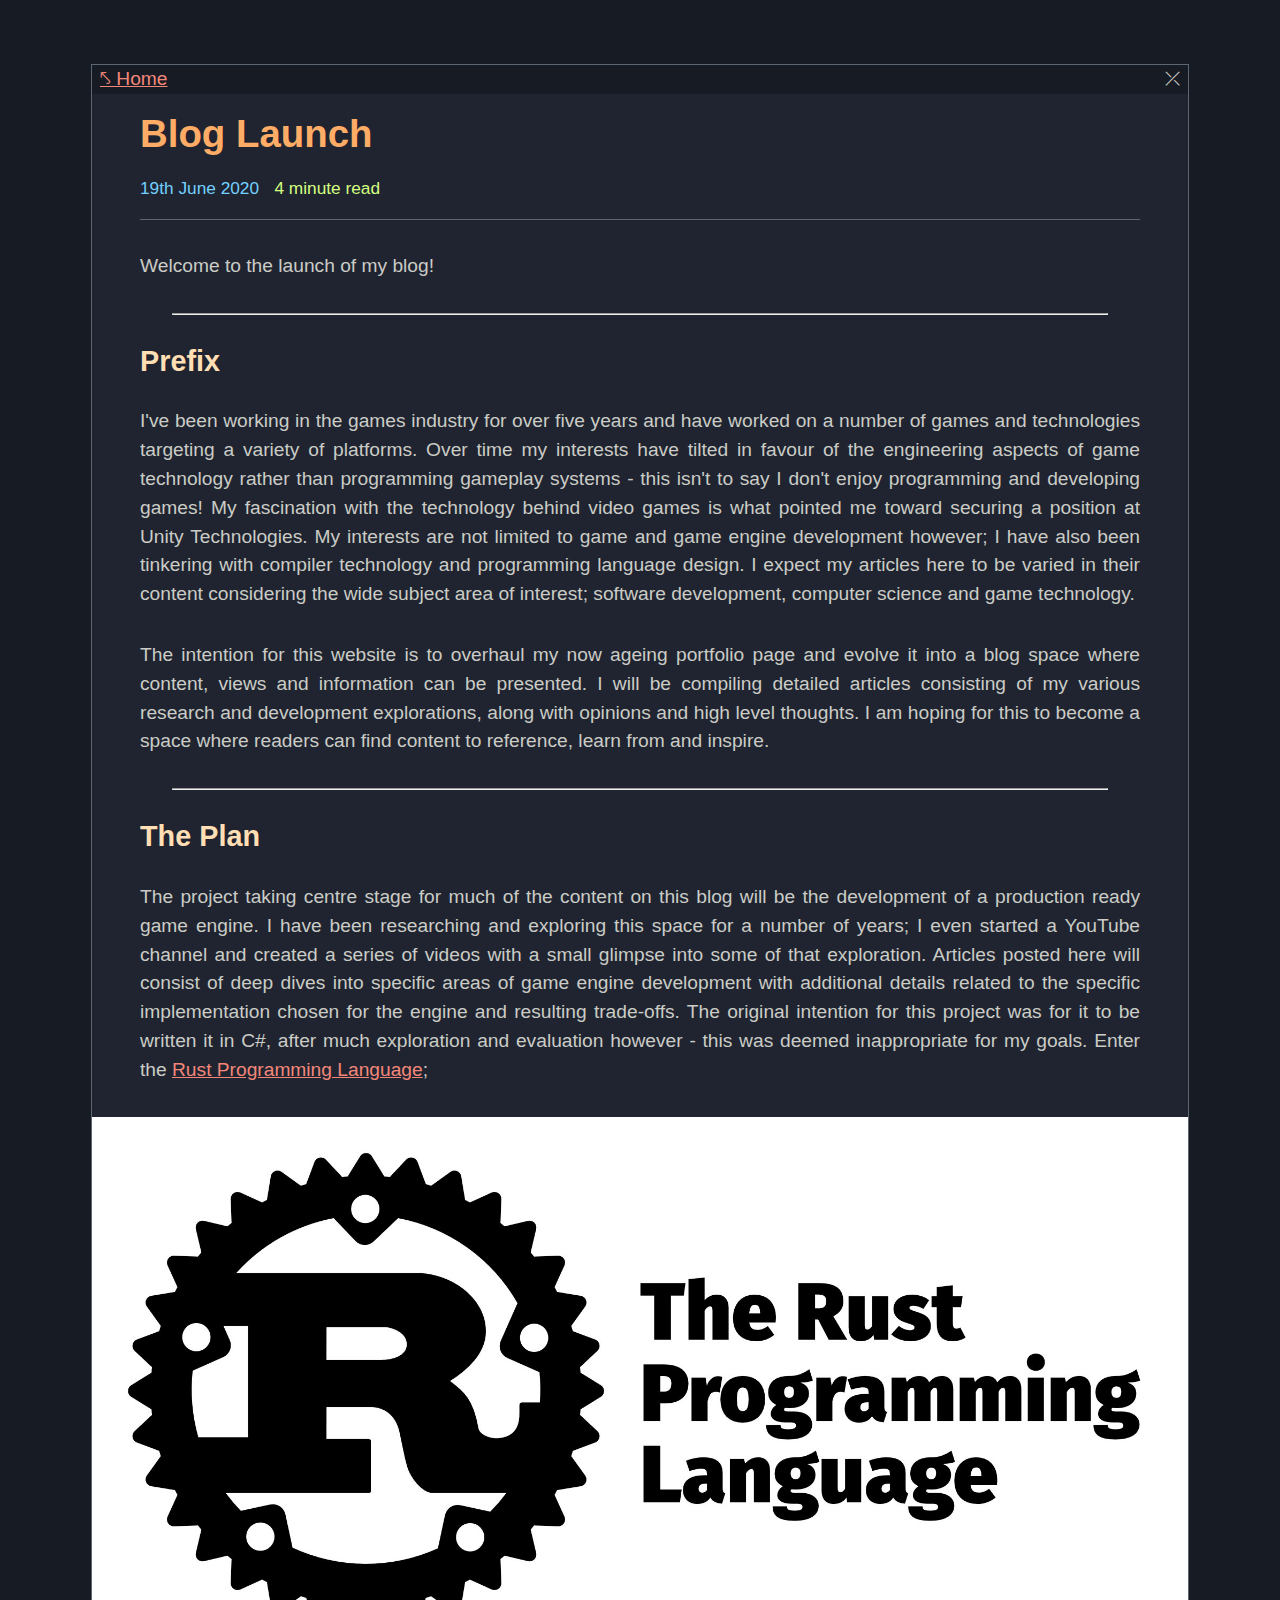
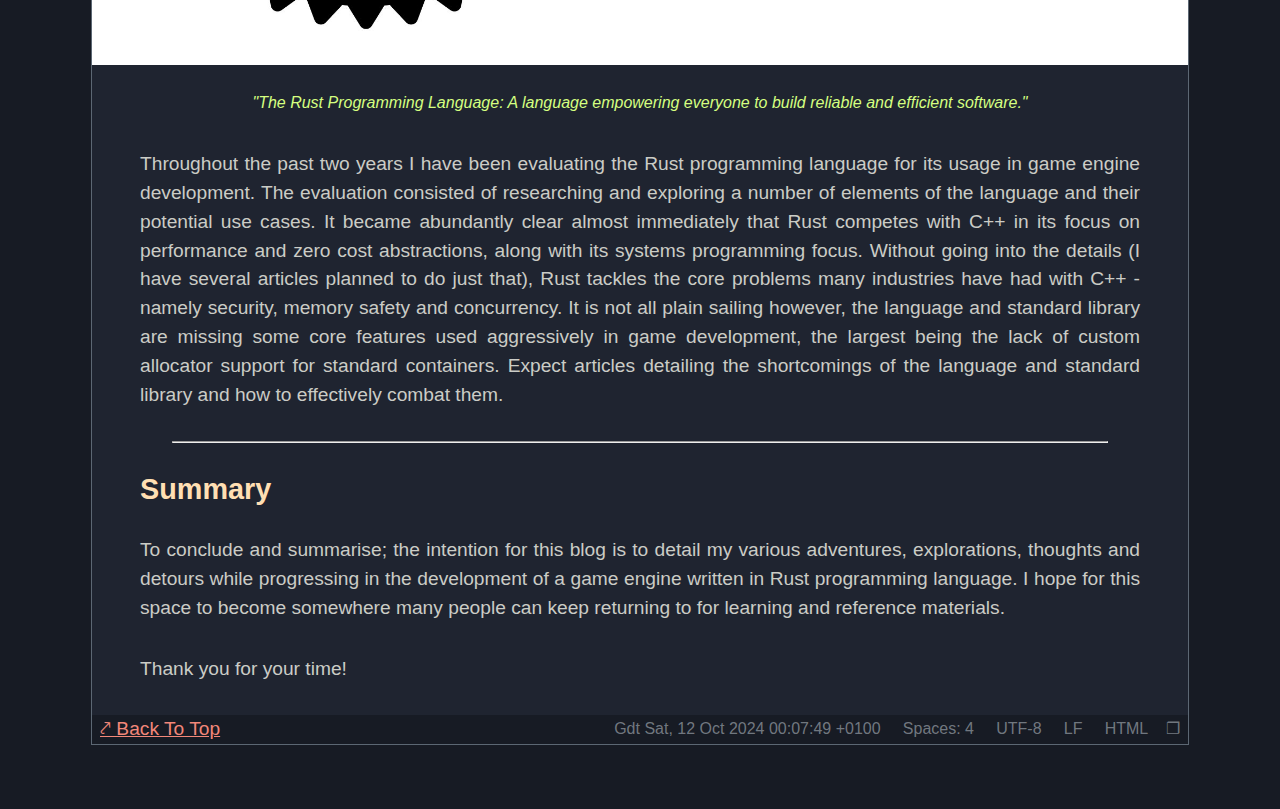
==== commit f94f7c48: "Recoloured svg icon" ====
--- a/blog_launch.html
+++ b/blog_launch.html
@@ -4,7 +4,7 @@
         <meta charset="UTF-8">
         <meta name="viewport" content="width=device-width, initial-scale=1.0">
         <title>Jak Boulton | Blog Launch</title>
-        <link rel="icon" type="image/x-icon" href="assets/pull-request.svg" color="#ffad66"/>
+        <link rel="icon" type="image/x-icon" href="assets/pull-request.svg"/>
         <link rel="stylesheet" href="assets/styles.css">
     </head>
     <body class="terminal">
@@ -42,7 +42,7 @@
         <a href="#top">&#10532; Back To Top</a>
     </span>
     <span class="flavour-text">
-        Gdt Sat, 12 Oct 2024 00:01:02 +0100&nbsp;&nbsp;&nbsp;&nbsp;
+        Gdt Sat, 12 Oct 2024 00:07:49 +0100&nbsp;&nbsp;&nbsp;&nbsp;
         Spaces: 4&nbsp;&nbsp;&nbsp;&nbsp;
         UTF-8&nbsp;&nbsp;&nbsp;&nbsp;
         LF&nbsp;&nbsp;&nbsp;&nbsp;
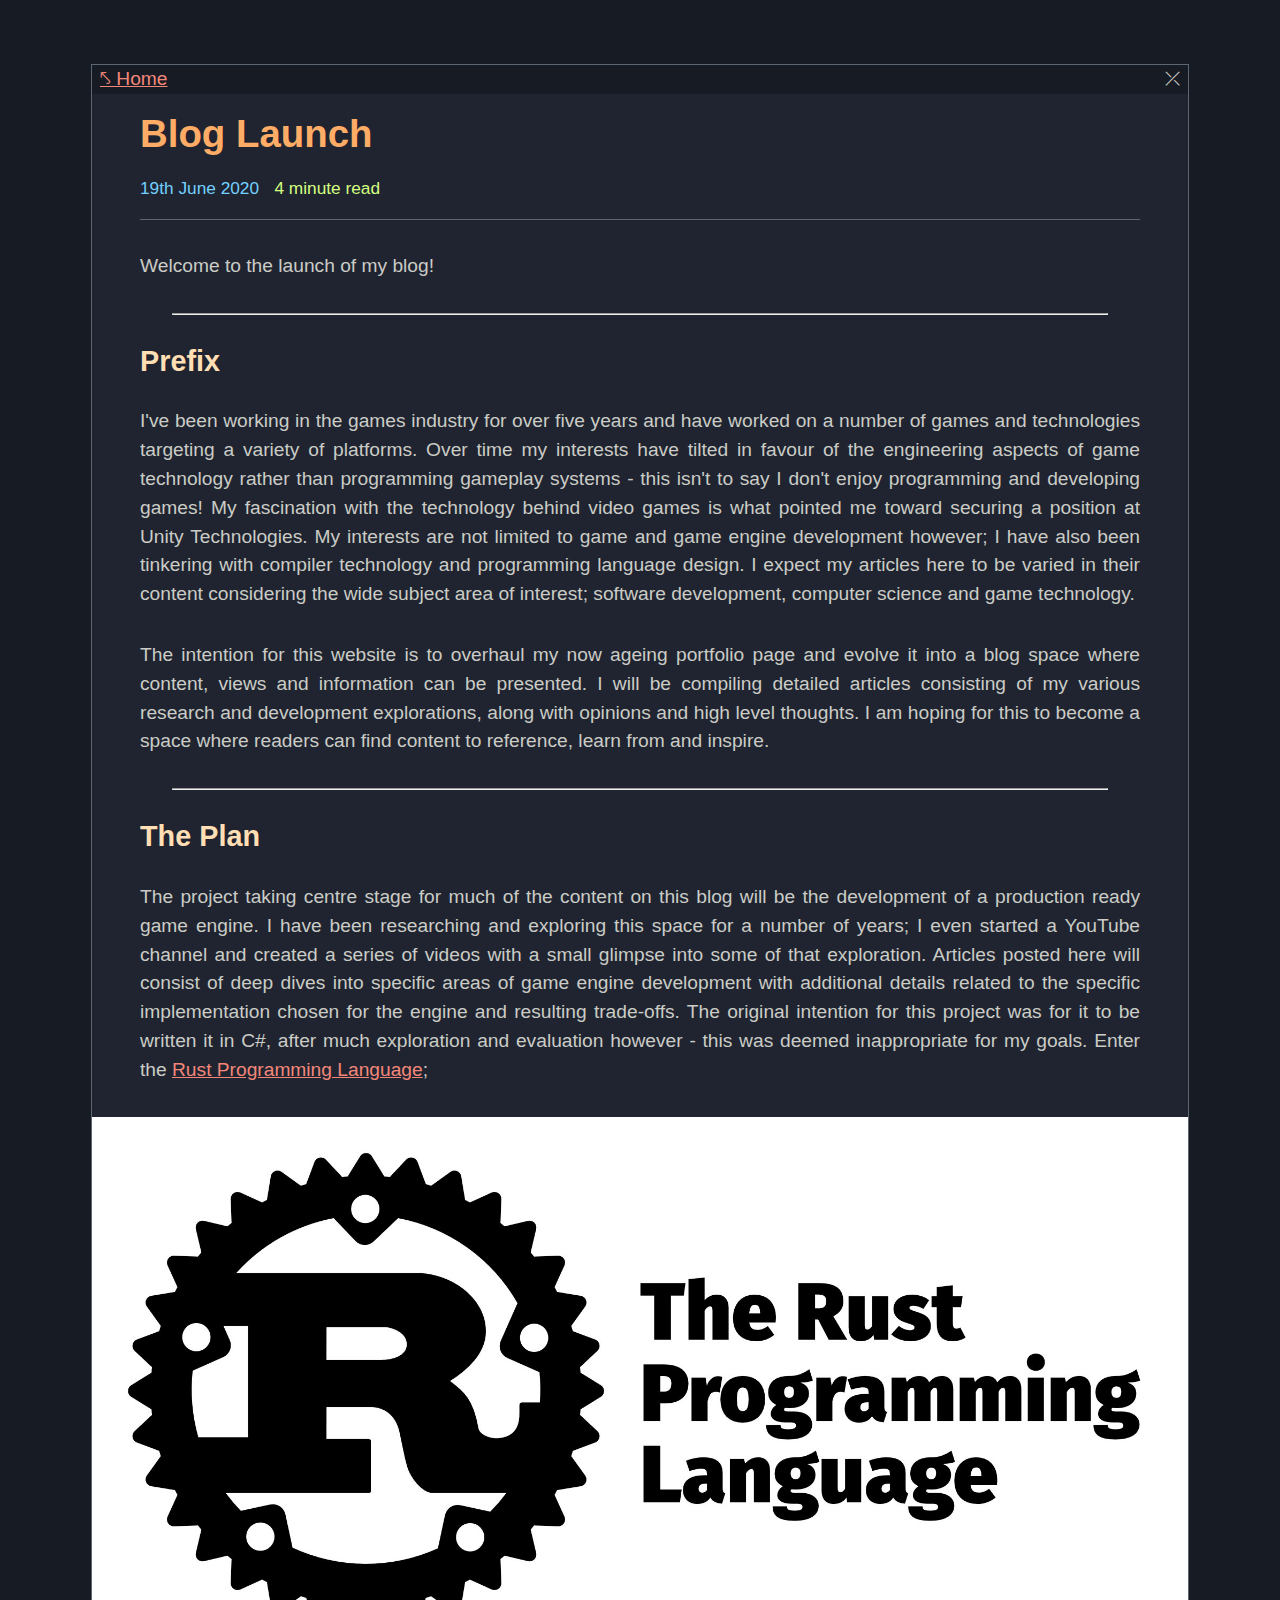
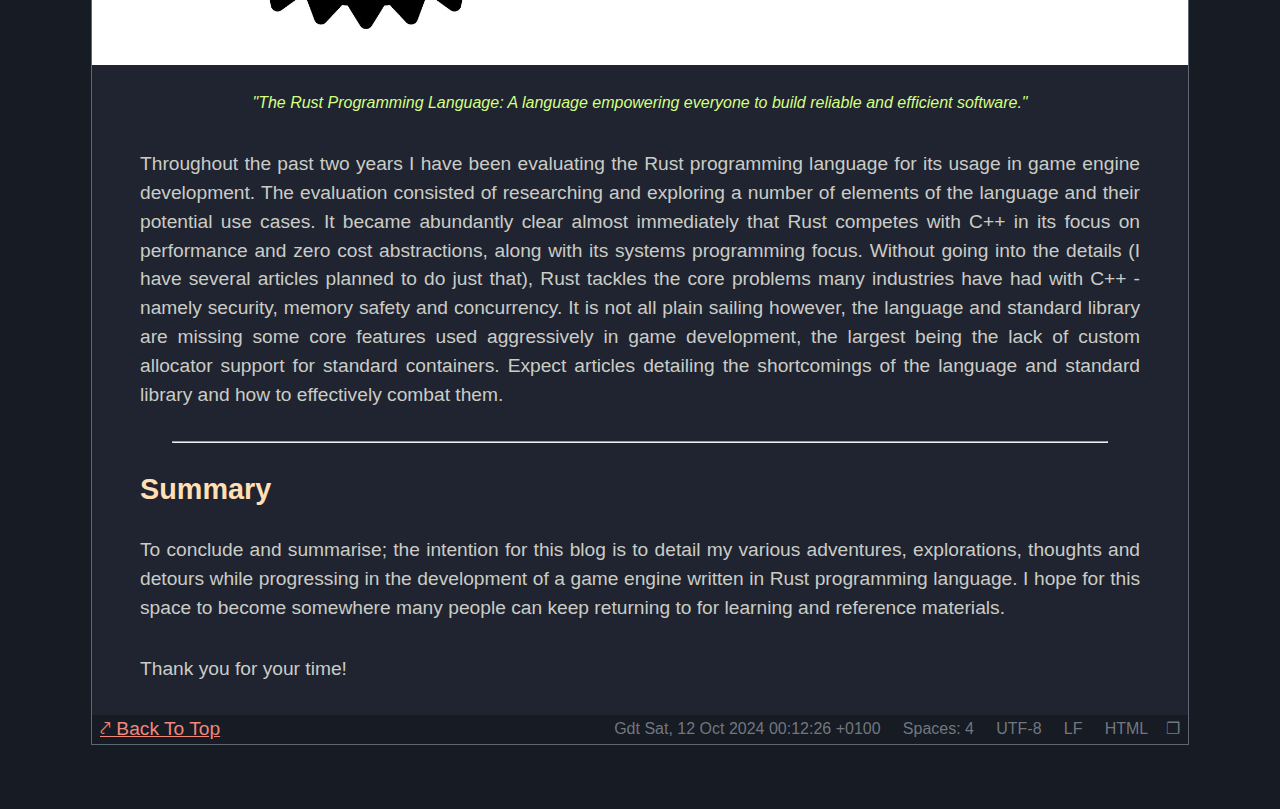
==== commit 15ac0b56: "Updated index links to link to the root" ====
--- a/blog_launch.html
+++ b/blog_launch.html
@@ -10,7 +10,7 @@
     <body class="terminal">
         <div class="container">
             <div class="title-bar">
-                <span><a href="index.html">&#10531; Home</a></span>
+                <span><a href="/">&#10531; Home</a></span>
                 <span>&#10539;</span>
             </div>
             <header>
@@ -42,7 +42,7 @@
         <a href="#top">&#10532; Back To Top</a>
     </span>
     <span class="flavour-text">
-        Gdt Sat, 12 Oct 2024 00:07:49 +0100&nbsp;&nbsp;&nbsp;&nbsp;
+        Gdt Sat, 12 Oct 2024 00:12:26 +0100&nbsp;&nbsp;&nbsp;&nbsp;
         Spaces: 4&nbsp;&nbsp;&nbsp;&nbsp;
         UTF-8&nbsp;&nbsp;&nbsp;&nbsp;
         LF&nbsp;&nbsp;&nbsp;&nbsp;
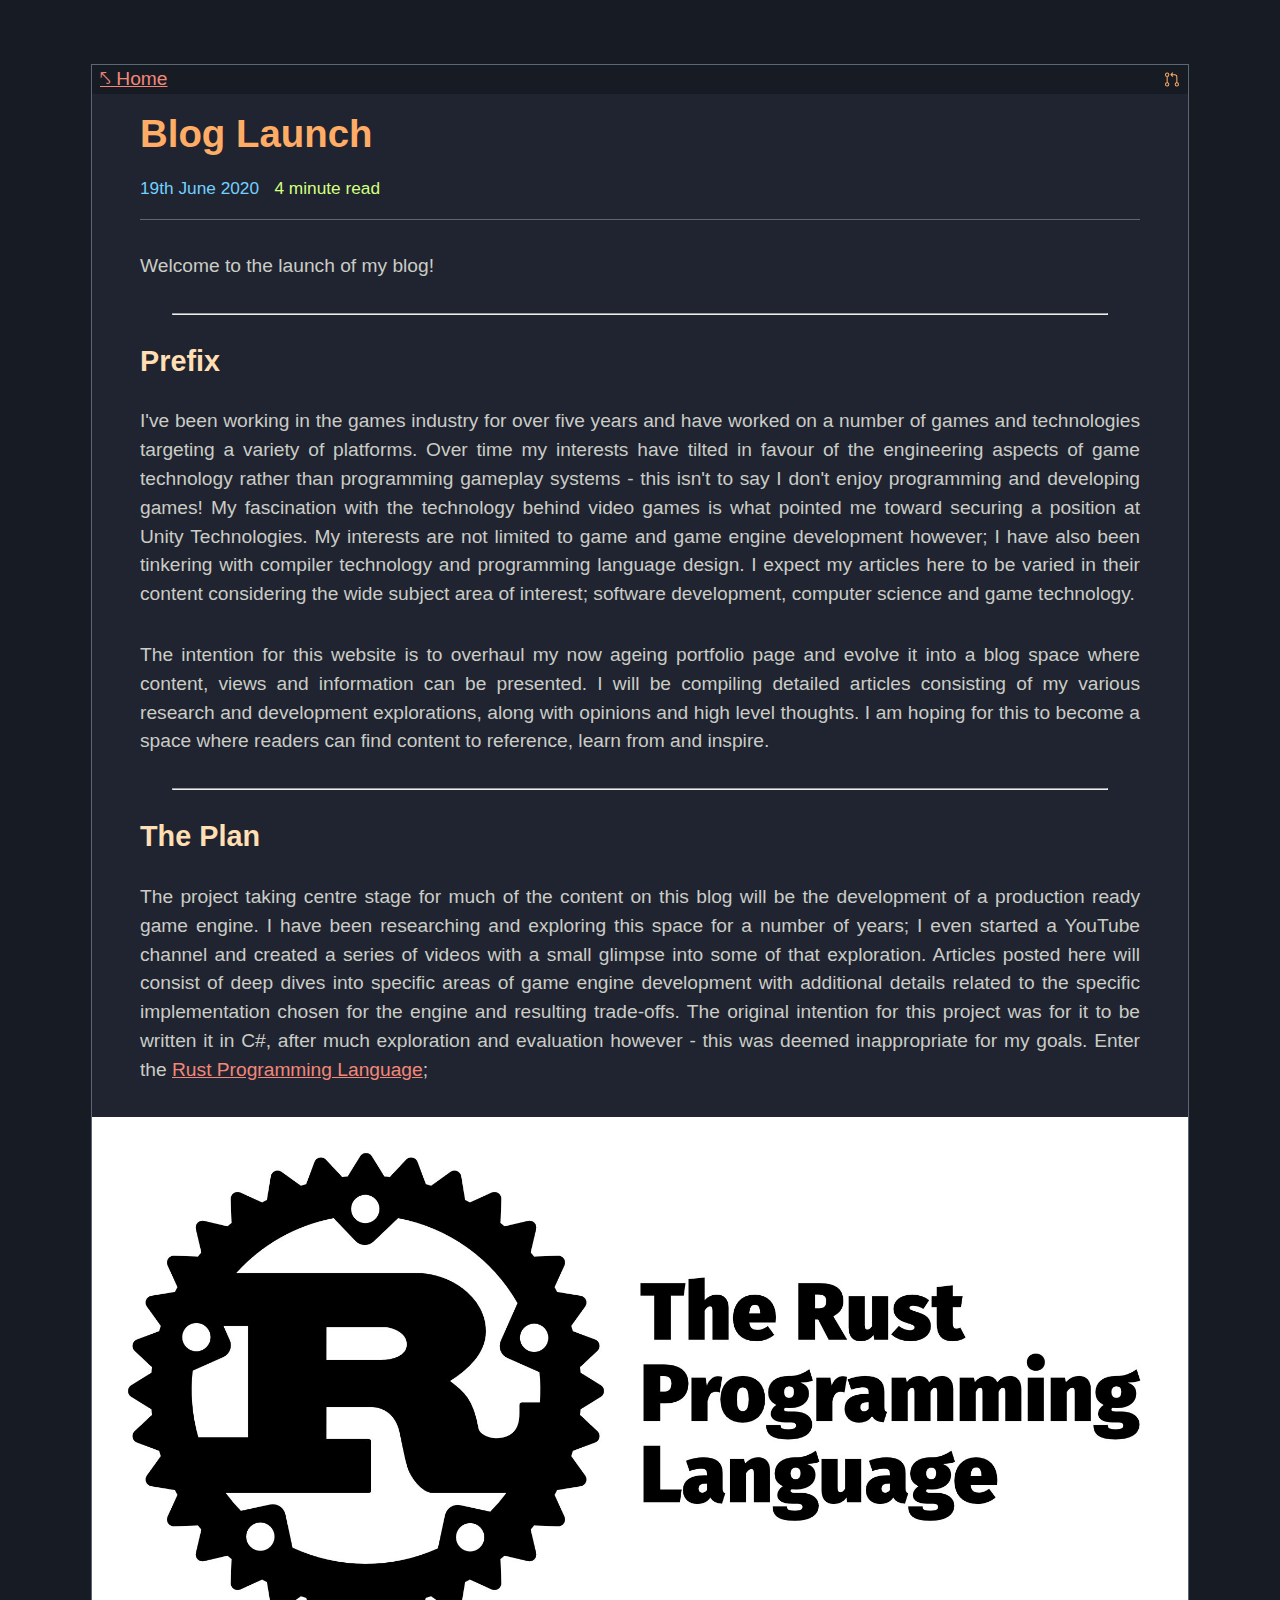
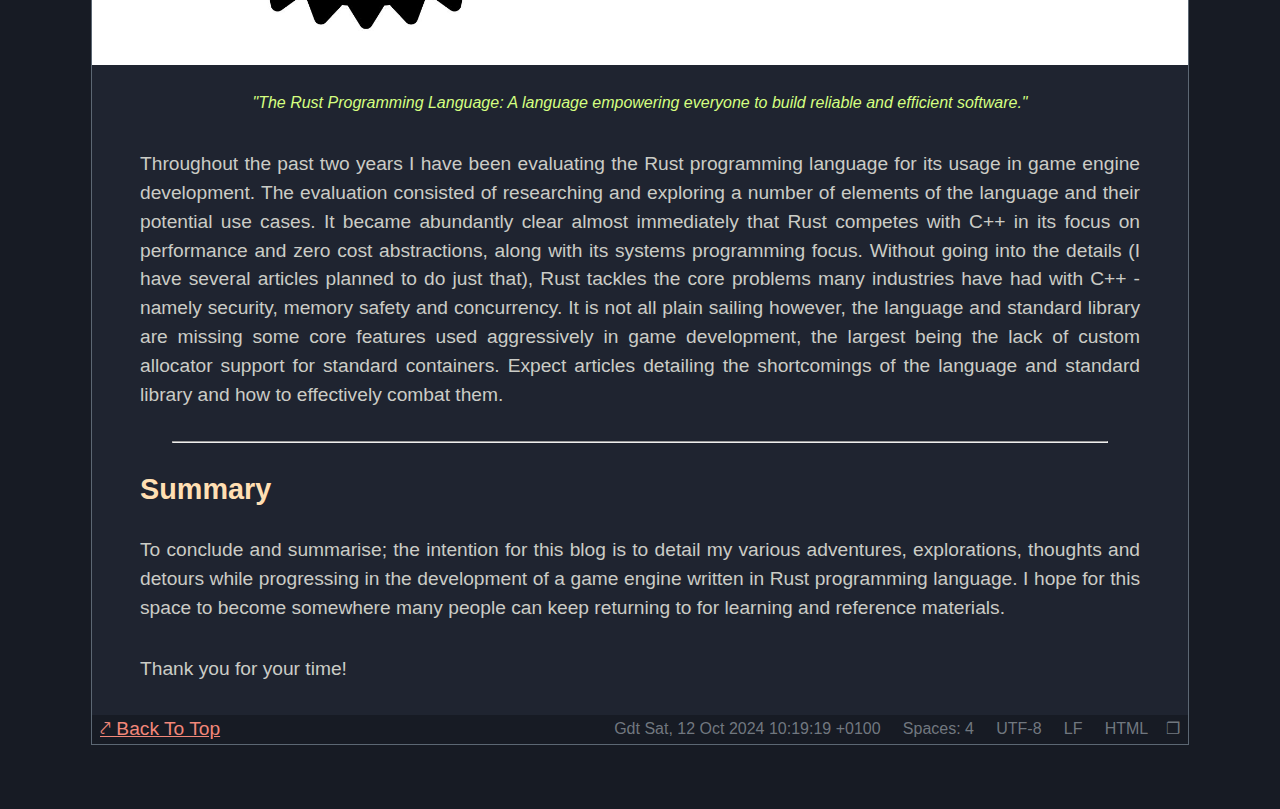
==== commit 5f005993: "Changed window close icon to the PR icon, modified job title to be h3" ====
--- a/blog_launch.html
+++ b/blog_launch.html
@@ -11,7 +11,7 @@
         <div class="container">
             <div class="title-bar">
                 <span><a href="/">&#10531; Home</a></span>
-                <span>&#10539;</span>
+                <img src="assets/pull-request.svg" class="window-icon">
             </div>
             <header>
                 <h1>Blog Launch</h1>
@@ -42,7 +42,7 @@
         <a href="#top">&#10532; Back To Top</a>
     </span>
     <span class="flavour-text">
-        Gdt Sat, 12 Oct 2024 00:12:26 +0100&nbsp;&nbsp;&nbsp;&nbsp;
+        Gdt Sat, 12 Oct 2024 10:19:19 +0100&nbsp;&nbsp;&nbsp;&nbsp;
         Spaces: 4&nbsp;&nbsp;&nbsp;&nbsp;
         UTF-8&nbsp;&nbsp;&nbsp;&nbsp;
         LF&nbsp;&nbsp;&nbsp;&nbsp;
--- a/assets/styles.css
+++ b/assets/styles.css
@@ -152,4 +152,8 @@
   white-space: nowrap;
   overflow: visible;
   padding-right: 1rem;
+}
+
+.window-icon {
+  width: 1rem;
 }